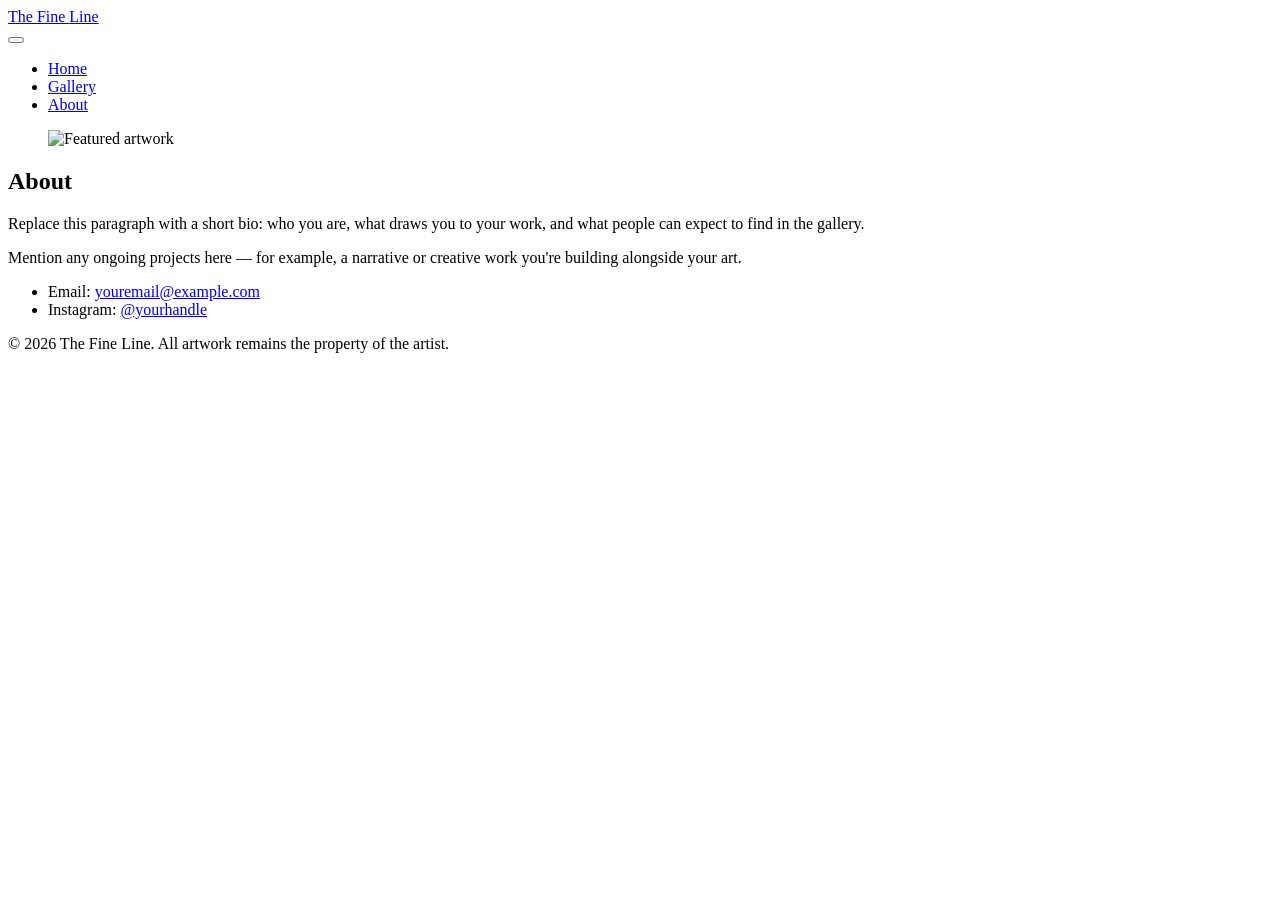
==== about.html @ 7711075c "Add files via upload" ====
<!DOCTYPE html>
<html lang="en">
<head>
<meta charset="UTF-8">
<meta name="viewport" content="width=device-width, initial-scale=1.0">
<title>About — The Fine Line</title>
<meta name="description" content="About the artist behind The Fine Line.">
<meta property="og:type" content="website">
<meta property="og:title" content="About — The Fine Line">
<meta property="og:description" content="About the artist behind The Fine Line.">
<meta property="og:image" content="assets/images/artworks/hooded-figure-red-white.jpg">
<meta name="twitter:card" content="summary_large_image">
<meta name="theme-color" content="#1c1b19">
<link rel="icon" type="image/svg+xml" href="assets/images/favicon.svg">
<link rel="stylesheet" href="assets/css/style.css">
</head>
<body>

<header class="site-header">
  <div class="wrap">
    <a class="logo" href="index.html">The Fine <span class="thin">Line</span></a>
    <nav>
      <button class="nav-toggle" aria-label="Toggle menu"><span></span><span></span><span></span></button>
      <ul class="nav-links">
        <li><a href="index.html">Home</a></li>
        <li><a href="gallery.html">Gallery</a></li>
        <li><a href="about.html" aria-current="page">About</a></li>
      </ul>
    </nav>
  </div>
</header>

<main>
  <section class="section">
    <div class="wrap about-grid">
      <figure class="art-card__frame">
        <img src="assets/images/artworks/hooded-figure-red-white.jpg" alt="Featured artwork">
      </figure>
      <div class="about-text">
        <h2>About</h2>
        <p>Replace this paragraph with a short bio: who you are, what draws you to your work, and what people can expect to find in the gallery.</p>
        <p>Mention any ongoing projects here — for example, a narrative or creative work you're building alongside your art.</p>
        <ul class="contact-list">
          <li>Email: <a href="mailto:youremail@example.com">youremail@example.com</a></li>
          <li>Instagram: <a href="https://instagram.com/" target="_blank" rel="noopener">@yourhandle</a></li>
        </ul>
      </div>
    </div>
  </section>
</main>

<footer class="site-footer">
  <div class="wrap">&copy; <span id="year"></span> The Fine Line. All artwork remains the property of the artist.</div>
</footer>

<script src="assets/js/main.js"></script>
<script>document.getElementById("year").textContent = new Date().getFullYear();</script>
</body>
</html>
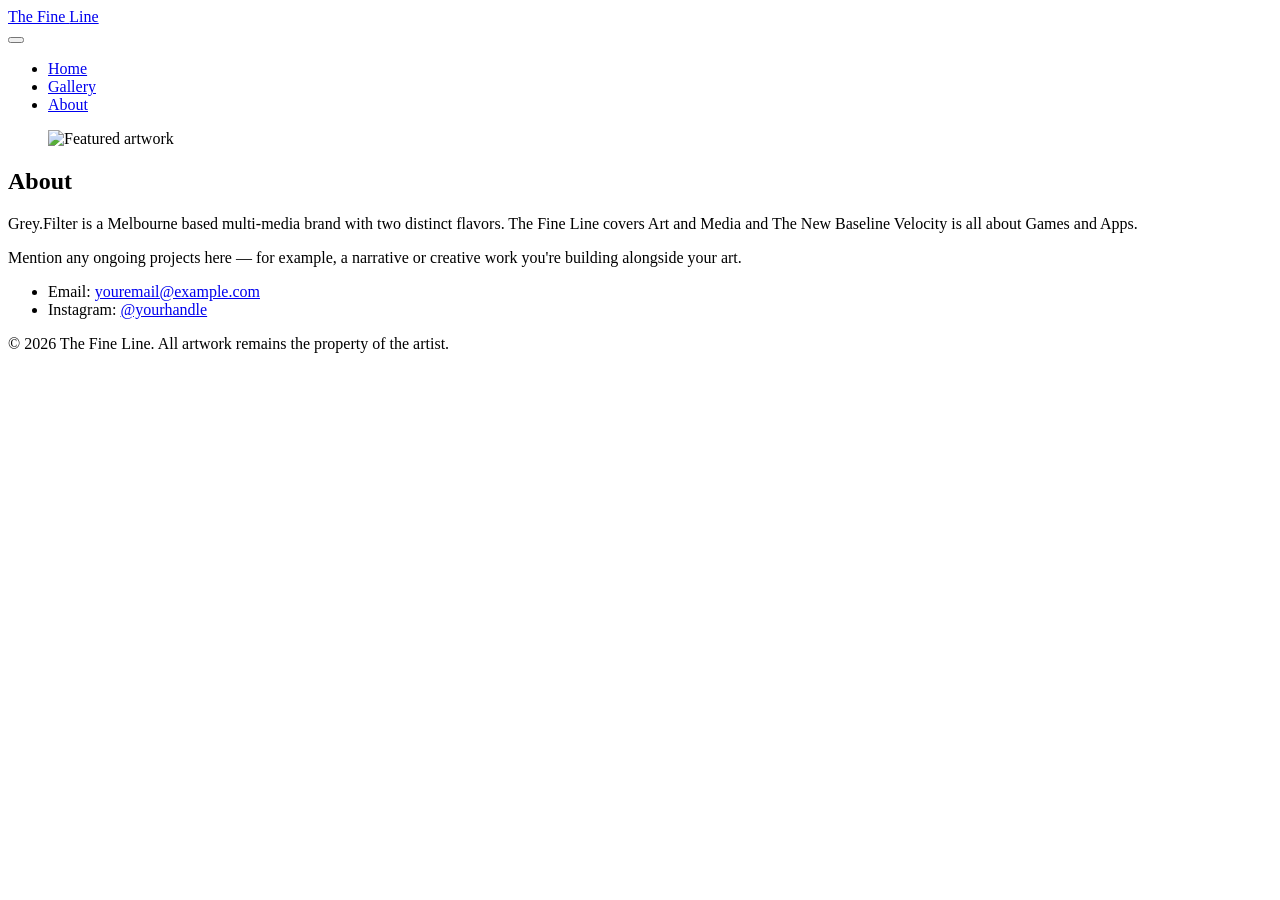
==== commit 47f85368: "Update about section with brand description" ====
--- a/about.html
+++ b/about.html
@@ -38,7 +38,7 @@
       </figure>
       <div class="about-text">
         <h2>About</h2>
-        <p>Replace this paragraph with a short bio: who you are, what draws you to your work, and what people can expect to find in the gallery.</p>
+        <p>Grey.Filter is a Melbourne based multi-media brand with two distinct flavors. The Fine Line covers Art and Media and The New Baseline Velocity is all about Games and Apps.</p>
         <p>Mention any ongoing projects here — for example, a narrative or creative work you're building alongside your art.</p>
         <ul class="contact-list">
           <li>Email: <a href="mailto:youremail@example.com">youremail@example.com</a></li>
